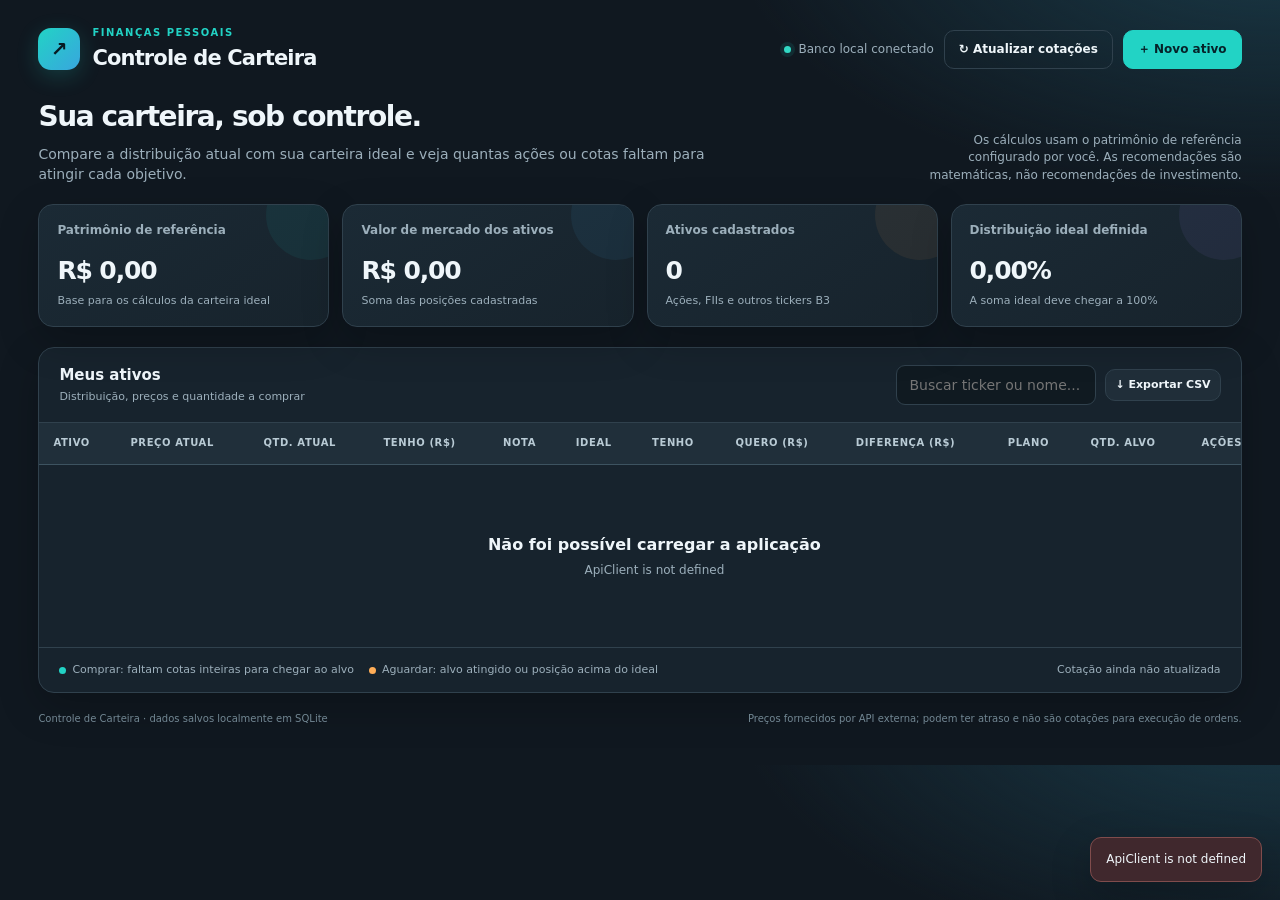
==== src/InvestmentPortfolioTracker.Presentation/wwwroot/index.html @ 2155ad36 "organize the project to use src folder" ====
<!DOCTYPE html>
<html lang="pt-BR">
<head>
  <meta charset="utf-8" />
  <meta name="viewport" content="width=device-width, initial-scale=1" />
  <meta name="theme-color" content="#101820" />
  <title>Controle de Carteira</title>
  <style>
    :root{--bg:#101820;--panel:#18242e;--panel2:#202e39;--line:#30414d;--text:#eff6fa;--muted:#9cafbb;--teal:#22d3c5;--blue:#48b9e8;--orange:#ffad57;--red:#ff7777;--green:#32d9c4;--shadow:0 14px 40px rgba(0,0,0,.22)}
    *{box-sizing:border-box}body{margin:0;background:radial-gradient(1000px 500px at 100% -10%,#1a3b49 0%,transparent 55%),var(--bg);color:var(--text);font:14px/1.45 Inter,ui-sans-serif,system-ui,-apple-system,"Segoe UI",sans-serif}
    button,input,select,textarea{font:inherit}button{cursor:pointer}button:focus-visible,input:focus-visible,select:focus-visible,textarea:focus-visible{outline:2px solid var(--teal);outline-offset:2px}
    .shell{max-width:1600px;margin:auto;padding:26px clamp(16px,3vw,42px) 38px}.topline{display:flex;align-items:center;justify-content:space-between;gap:20px;margin-bottom:24px}.brand{display:flex;align-items:center;gap:12px}.logo{width:42px;height:42px;border-radius:13px;display:grid;place-items:center;background:linear-gradient(135deg,var(--teal),#38a6de);color:#071b22;font-size:20px;font-weight:900;box-shadow:0 6px 22px #22d3c533}.eyebrow{color:var(--teal);text-transform:uppercase;letter-spacing:.15em;font-size:10px;font-weight:800}.brand h1{margin:2px 0 0;font-size:21px;letter-spacing:-.04em}.top-actions{display:flex;align-items:center;gap:10px}.status{display:flex;align-items:center;gap:7px;color:var(--muted);font-size:12px}.dot{width:7px;height:7px;border-radius:50%;background:var(--green);box-shadow:0 0 0 4px #22d3c51b}.btn{border:1px solid var(--line);background:var(--panel2);color:var(--text);padding:10px 14px;border-radius:10px;font-weight:700;font-size:12px;transition:.18s}.btn:hover{transform:translateY(-1px);border-color:#557382}.btn.primary{background:var(--teal);color:#062229;border-color:var(--teal)}.btn.ghost{background:transparent}.btn.danger{color:#ff9b9b;border-color:#6b373b;background:#3a2328}.btn.small{padding:7px 9px;font-size:11px}
    .intro{display:flex;align-items:flex-end;justify-content:space-between;gap:20px;margin:0 0 20px}.intro h2{margin:0;font-size:28px;letter-spacing:-.05em}.intro p{margin:6px 0 0;color:var(--muted);max-width:680px}.intro-side{color:var(--muted);font-size:12px;text-align:right;max-width:340px}
    .metrics{display:grid;grid-template-columns:repeat(4,minmax(0,1fr));gap:13px;margin-bottom:20px}.metric{position:relative;overflow:hidden;background:linear-gradient(145deg,#1b2a35,#17232c);border:1px solid var(--line);border-radius:15px;padding:17px 18px;min-height:116px;box-shadow:var(--shadow)}.metric:after{content:"";position:absolute;width:90px;height:90px;border-radius:50%;right:-28px;top:-35px;background:var(--accent,#22d3c5);opacity:.07}.metric-label{color:var(--muted);font-size:12px;font-weight:600}.metric-value{font-size:25px;letter-spacing:-.045em;font-weight:800;margin-top:13px;font-variant-numeric:tabular-nums}.metric-foot{font-size:11px;color:var(--muted);margin-top:4px}.metric.teal{--accent:var(--teal)}.metric.blue{--accent:var(--blue)}.metric.orange{--accent:var(--orange)}.metric.purple{--accent:#a48aff}
    .panel{border:1px solid var(--line);border-radius:16px;background:rgba(24,36,46,.92);overflow:hidden;box-shadow:var(--shadow)}.panel-head{display:flex;justify-content:space-between;align-items:center;gap:16px;padding:17px 20px;border-bottom:1px solid var(--line)}.panel-title{font-weight:800;font-size:15px}.panel-sub{color:var(--muted);font-size:11px;margin-top:3px}.panel-actions{display:flex;gap:9px;align-items:center;flex-wrap:wrap}.search{background:#101a21;border:1px solid var(--line);border-radius:9px;color:var(--text);padding:9px 12px;min-width:190px}.table-wrap{overflow:auto;max-width:100%}table{border-collapse:separate;border-spacing:0;width:100%;min-width:1230px;font-size:12px}thead th{position:sticky;top:0;z-index:1;text-align:left;padding:13px 14px;background:#202f3a;color:#b9cbd5;white-space:nowrap;font-size:10px;text-transform:uppercase;letter-spacing:.06em;border-bottom:1px solid #3d5360}tbody td{padding:14px;border-bottom:1px solid #293a45;white-space:nowrap;vertical-align:middle;font-variant-numeric:tabular-nums}tbody tr:hover{background:#1d2c37}tbody tr:last-child td{border-bottom:0}.ticker{font-weight:900;font-size:13px;letter-spacing:.02em}.asset-name{color:var(--muted);font-size:10px;margin-top:3px;max-width:150px;overflow:hidden;text-overflow:ellipsis}.number{font-weight:700}.muted{color:var(--muted)}.positive{color:var(--teal);font-weight:800}.negative{color:var(--orange);font-weight:800}.neutral{color:var(--muted)}.pill{display:inline-flex;align-items:center;gap:5px;padding:5px 8px;border-radius:7px;font-size:10px;font-weight:800}.pill.buy{color:var(--teal);background:#0d4b4b66;border:1px solid #19665e}.pill.wait{color:#ffbe73;background:#5a3c1d55;border:1px solid #73522b}.rating{display:inline-grid;place-items:center;min-width:28px;height:26px;padding:0 6px;border-radius:8px;background:#293c49;border:1px solid #405562;font-weight:800}.notes-cell{max-width:160px;overflow:hidden;text-overflow:ellipsis;color:#b4c6d0}.row-actions{display:flex;gap:6px}.icon-btn{border:1px solid #344752;color:#ccdae2;background:#24343f;border-radius:7px;width:29px;height:29px;font-size:13px}.icon-btn:hover{border-color:var(--teal);color:var(--teal)}.empty{padding:54px 20px;text-align:center;color:var(--muted)}.empty strong{display:block;color:var(--text);font-size:16px;margin-bottom:6px}.table-foot{display:flex;align-items:center;justify-content:space-between;gap:16px;flex-wrap:wrap;padding:14px 20px;border-top:1px solid var(--line);color:var(--muted);font-size:11px}.legend{display:flex;gap:15px;flex-wrap:wrap}.legend span{display:inline-flex;align-items:center;gap:6px}.legend i{width:7px;height:7px;border-radius:50%;display:inline-block}.input{width:100%;background:#101a21;border:1px solid #3a4e5b;border-radius:9px;padding:10px 11px;color:var(--text);min-width:0}.input::placeholder{color:#708590}input[type=number]{font-variant-numeric:tabular-nums}.quote-warning{display:none;margin-top:15px;padding:12px 15px;border:1px solid #70542f;background:#3c3021;border-radius:10px;color:#ffce91;font-size:12px}.quote-warning.show{display:block}
    dialog{border:1px solid #3b5360;border-radius:17px;background:#182630;color:var(--text);padding:0;width:min(580px,calc(100% - 28px));max-height:90vh;overflow:auto;box-shadow:0 30px 100px #0009}dialog::backdrop{background:#040a0ed9;backdrop-filter:blur(4px)}.dialog-head{padding:20px 22px;border-bottom:1px solid var(--line);display:flex;align-items:flex-start;justify-content:space-between;gap:16px}.dialog-head h3{margin:0;font-size:19px}.dialog-head p{margin:5px 0 0;color:var(--muted);font-size:12px}.close{width:30px;height:30px;border-radius:8px;border:1px solid var(--line);background:transparent;color:var(--muted);font-size:19px}.form-body{padding:20px 22px}.form-grid{display:grid;grid-template-columns:1fr 1fr;gap:14px}.form-field.full{grid-column:1 / -1}.form-field label{display:block;color:#c2d2db;font-size:11px;font-weight:700;margin:0 0 6px}.form-field .help{display:block;color:var(--muted);font-size:10px;margin-top:5px}.dialog-foot{display:flex;justify-content:flex-end;gap:9px;padding:15px 22px;border-top:1px solid var(--line)}.checkbox-row{display:flex;gap:9px;align-items:center;font-size:11px;color:var(--muted);margin-top:12px}.checkbox-row input{accent-color:var(--teal)}.toast-area{position:fixed;right:18px;bottom:18px;z-index:20;display:flex;flex-direction:column;gap:8px;max-width:min(420px,calc(100vw - 36px))}.toast{padding:13px 15px;border:1px solid #426170;background:#1c303b;border-radius:11px;box-shadow:var(--shadow);font-size:12px;animation:appear .18s ease}.toast.error{border-color:#804c4c;background:#40282d}.toast.success{border-color:#24746d;background:#163d3a}@keyframes appear{from{transform:translateY(7px);opacity:0}to{transform:translateY(0);opacity:1}}.spinner{display:inline-block;width:12px;height:12px;vertical-align:-2px;border:2px solid currentColor;border-right-color:transparent;border-radius:50%;animation:spin .7s linear infinite}@keyframes spin{to{transform:rotate(360deg)}}.footer{display:flex;justify-content:space-between;gap:14px;margin-top:19px;color:#728793;font-size:10px;flex-wrap:wrap}
    @media(max-width:1000px){.metrics{grid-template-columns:repeat(2,minmax(0,1fr))}.intro{align-items:flex-start;flex-direction:column}.intro-side{text-align:left}.topline{align-items:flex-start}.status{display:none}}
    @media(max-width:600px){.shell{padding:17px 12px 28px}.topline{margin-bottom:20px}.brand h1{font-size:18px}.top-actions .btn{padding:9px 10px}.intro h2{font-size:24px}.metrics{gap:9px}.metric{padding:13px;min-height:105px}.metric-value{font-size:20px}.metric-label{font-size:11px}.metric-foot{font-size:10px}.panel-head{align-items:flex-start;flex-direction:column;padding:15px}.panel-actions{width:100%}.search{flex:1;min-width:130px}.settings-form{width:100%}.field-inline{flex:1}.field-inline input{width:100%}.form-grid{grid-template-columns:1fr}.form-field.full{grid-column:auto}.form-body{padding:17px}.dialog-head,.dialog-foot{padding:16px 17px}}
  </style>
</head>
<body>
  <main class="shell">
    <header class="topline">
      <div class="brand"><div class="logo">↗</div><div><div class="eyebrow">Finanças pessoais</div><h1>Controle de Carteira</h1></div></div>
      <div class="top-actions"><div class="status"><span class="dot"></span><span id="dbStatus">Banco local conectado</span></div><button class="btn ghost" id="refreshBtn" type="button">↻ Atualizar cotações</button><button class="btn primary" id="addBtn" type="button">＋ Novo ativo</button></div>
    </header>

    <section class="intro">
      <div><h2>Sua carteira, sob controle.</h2><p>Compare a distribuição atual com sua carteira ideal e veja quantas ações ou cotas faltam para atingir cada objetivo.</p></div>
      <div class="intro-side">Os cálculos usam o patrimônio de referência configurado por você. As recomendações são matemáticas, não recomendações de investimento.</div>
    </section>

    <section class="metrics" aria-label="Resumo da carteira">
      <article class="metric teal"><div class="metric-label">Patrimônio de referência</div><div class="metric-value" id="mPatrimony">R$ 0,00</div><div class="metric-foot" id="mPatrimonyFoot">Base para os cálculos da carteira ideal</div></article>
      <article class="metric blue"><div class="metric-label">Valor de mercado dos ativos</div><div class="metric-value" id="mMarketValue">R$ 0,00</div><div class="metric-foot" id="mInvestedFoot">Soma das posições cadastradas</div></article>
      <article class="metric orange"><div class="metric-label">Ativos cadastrados</div><div class="metric-value" id="mAssetCount">0</div><div class="metric-foot">Ações, FIIs e outros tickers B3</div></article>
      <article class="metric purple"><div class="metric-label">Distribuição ideal definida</div><div class="metric-value" id="mTargetTotal">0,00%</div><div class="metric-foot" id="mTargetFoot">A soma ideal deve chegar a 100%</div></article>
    </section>

    <section class="panel">
      <div class="panel-head">
        <div><div class="panel-title">Meus ativos</div><div class="panel-sub" id="tableSub">Distribuição, preços e quantidade a comprar</div></div>
        <div class="panel-actions"><input class="search" id="searchInput" placeholder="Buscar ticker ou nome..." aria-label="Buscar ativo"/><button class="btn small" id="exportBtn" type="button">↓ Exportar CSV</button></div>
      </div>
      <div class="table-wrap">
        <table>
          <thead><tr><th>Ativo</th><th>Preço atual</th><th>Qtd. atual</th><th>Tenho (R$)</th><th>Nota</th><th>Ideal</th><th>Tenho</th><th>Quero (R$)</th><th>Diferença (R$)</th><th>Plano</th><th>Qtd. alvo</th><th>Ações</th></tr></thead>
          <tbody id="assetRows"><tr><td colspan="12"><div class="empty"><strong>Carregando carteira…</strong></div></td></tr></tbody>
        </table>
      </div>
      <div class="table-foot"><div class="legend"><span><i style="background:var(--teal)"></i>Comprar: faltam cotas inteiras para chegar ao alvo</span><span><i style="background:var(--orange)"></i>Aguardar: alvo atingido ou posição acima do ideal</span></div><div id="lastUpdated">Cotação ainda não atualizada</div></div>
    </section>

    <div id="quoteWarning" class="quote-warning"></div>

    <portfolio-settings id="portfolioSettings"></portfolio-settings>

    <footer class="footer"><span>Controle de Carteira · dados salvos localmente em SQLite</span><span>Preços fornecidos por API externa; podem ter atraso e não são cotações para execução de ordens.</span></footer>
  </main>

  <dialog id="assetDialog">
    <form id="assetForm">
      <div class="dialog-head"><div><h3 id="dialogTitle">Cadastrar ativo</h3><p>Informe a posição atual e o percentual desejado na carteira.</p></div><button class="close" type="button" id="closeDialog" aria-label="Fechar">×</button></div>
      <div class="form-body">
        <input type="hidden" id="assetId" />
        <div class="form-grid">
          <div class="form-field"><label for="tickerInput">Ticker *</label><input class="input" id="tickerInput" maxlength="15" placeholder="Ex.: ABEV3 ou HGLG11" required pattern="[A-Za-z0-9.\-]{1,15}" /><span class="help">Use o código negociado na B3, sem sufixo .SA.</span></div>
          <div class="form-field"><label for="nameInput">Nome / descrição</label><input class="input" id="nameInput" maxlength="100" placeholder="Ex.: Ambev ou FII logístico" /></div>
          <div class="form-field"><label for="quantityInput">Quantidade atual *</label><input class="input" type="number" id="quantityInput" min="0" step="1" value="0" required /></div>
          <div class="form-field"><label for="targetInput">Carteira ideal (%) *</label><input class="input" type="number" id="targetInput" min="0" max="100" step="0.01" value="0" required /><span class="help">Percentual do patrimônio de referência destinado a este ativo.</span></div>
          <div class="form-field"><label for="ratingInput">Nota pessoal (1 a 10)</label><input class="input" type="number" id="ratingInput" min="1" max="10" step="1" placeholder="Opcional" /></div>
          <div class="form-field full"><label for="notesInput">Anotações</label><textarea class="input" id="notesInput" rows="3" maxlength="2000" placeholder="Tese de investimento, riscos, preço de entrada, lembretes…"></textarea></div>
        </div>
      </div>
      <div class="dialog-foot"><button class="btn" id="cancelDialog" type="button">Cancelar</button><button class="btn primary" id="saveAssetBtn" type="submit">Salvar ativo</button></div>
    </form>
  </dialog>

  <div class="toast-area" id="toastArea" aria-live="polite"></div>

  <script src="/config/api-endpoints.js?v=2"></script>
  <script src="/services/api-client.js?v=2"></script>
  <script src="/components/portfolio/portfolio-settings.js?v=1"></script>
  <script>
    const $ = (id) => document.getElementById(id);
    const money = new Intl.NumberFormat('pt-BR', { style: 'currency', currency: 'BRL' });
    const pct = new Intl.NumberFormat('pt-BR', { minimumFractionDigits: 2, maximumFractionDigits: 2 });
    let portfolio = null;
    let settings = { patrimony: 0, hasApiToken: false };
    let quoteInProgress = false;

    function escapeHtml(value) {
      return String(value ?? '').replace(/[&<>"']/g, (char) => ({ '&':'&amp;', '<':'&lt;', '>':'&gt;', '"':'&quot;', "'":'&#39;' }[char]));
    }
    function fmtMoney(value) { return money.format(Number(value || 0)); }
    function fmtPct(value) { return `${pct.format(Number(value || 0))}%`; }
    function toast(message, type = 'success', duration = 4200) {
      const node = document.createElement('div'); node.className = `toast ${type}`; node.textContent = message; $('toastArea').appendChild(node);
      setTimeout(() => node.remove(), duration);
    }
    function showQuoteWarning(message = '') { const box = $('quoteWarning'); box.textContent = message; box.classList.toggle('show', Boolean(message)); }
    function formatDate(value) {
      if (!value) return '';
      const date = new Date(value);
      if (Number.isNaN(date.getTime())) return '';
      return date.toLocaleString('pt-BR', { dateStyle: 'short', timeStyle: 'short' });
    }

    async function loadData() {
      await $('portfolioSettings').ready;
      const [p, s] = await Promise.all([ApiClient.getPortfolio(), ApiClient.getSettings()]);
      portfolio = p; settings = s;
      render();
      $('portfolioSettings').setSettings(settings);
    }
    function render() {
      if (!portfolio) return;
      $('mPatrimony').textContent = fmtMoney(portfolio.patrimony);
      $('mPatrimonyFoot').textContent = Number(portfolio.configuredPatrimony) > 0 ? 'Valor informado por você' : 'Usando a soma das posições até definir um valor';
      $('mMarketValue').textContent = fmtMoney(portfolio.totalMarketValue);
      $('mInvestedFoot').textContent = `${fmtPct(portfolio.investedPercent)} do patrimônio de referência`;
      $('mAssetCount').textContent = portfolio.assetCount;
      $('mTargetTotal').textContent = fmtPct(portfolio.targetPercentTotal);
      const targetDiff = Number(portfolio.targetPercentTotal) - 100;
      $('mTargetFoot').textContent = Math.abs(targetDiff) < .005 ? 'Distribuição ideal totalizada em 100%' : targetDiff < 0 ? `Faltam ${fmtPct(Math.abs(targetDiff))} para completar 100%` : `Excede o total em ${fmtPct(targetDiff)}`;
      $('mTargetFoot').style.color = Math.abs(targetDiff) < .005 ? 'var(--teal)' : 'var(--orange)';
      $('tableSub').textContent = `${portfolio.assetCount} ativo(s) · os percentuais são calculados sobre o patrimônio de referência`;
      const assets = portfolio.assets.filter(a => `${a.ticker} ${a.name} ${a.notes}`.toLowerCase().includes($('searchInput').value.toLowerCase().trim()));
      const tbody = $('assetRows');
      if (!assets.length) {
        tbody.innerHTML = `<tr><td colspan="12"><div class="empty"><strong>${portfolio.assets.length ? 'Nenhum resultado' : 'Sua carteira ainda está vazia'}</strong>${portfolio.assets.length ? 'Tente outro ticker ou descrição.' : 'Cadastre seu primeiro ativo para começar a calcular os alvos.'}${portfolio.assets.length ? '' : '<br><br><button class="btn primary" onclick="openAddDialog()">＋ Cadastrar primeiro ativo</button>'}</div></td></tr>`;
      } else {
        tbody.innerHTML = assets.map(a => {
          const qty = Number(a.quantityToTarget || 0);
          const actionClass = qty > 0 ? 'buy' : 'wait';
          const diffClass = Number(a.difference) > 0.005 ? 'positive' : Number(a.difference) < -0.005 ? 'negative' : 'neutral';
          const note = a.notes ? escapeHtml(a.notes) : '—';
          const updated = a.priceUpdatedAt ? `Atualizado em ${formatDate(a.priceUpdatedAt)}` : 'Sem cotação; atualize os preços';
          return `<tr>
            <td><div class="ticker">${escapeHtml(a.ticker)}</div><div class="asset-name" title="${escapeHtml(a.name)}">${escapeHtml(a.name || 'Sem descrição')}</div></td>
            <td title="${escapeHtml(updated)}" class="number">${fmtMoney(a.currentPrice)}<div class="asset-name">${a.priceUpdatedAt ? escapeHtml(formatDate(a.priceUpdatedAt)) : 'Sem cotação'}</div></td>
            <td>${Number(a.quantity).toLocaleString('pt-BR')}</td>
            <td class="number">${fmtMoney(a.marketValue)}</td>
            <td>${a.rating == null ? '<span class="muted">—</span>' : `<span class="rating" title="Nota pessoal">${a.rating}/10</span>`}</td>
            <td>${fmtPct(a.targetPercent)}</td>
            <td>${fmtPct(a.currentPercent)}</td>
            <td class="number">${fmtMoney(a.targetValue)}</td>
            <td class="${diffClass}">${Number(a.difference) > 0 ? '+' : ''}${fmtMoney(a.difference)}</td>
            <td><span class="pill ${actionClass}">${qty > 0 ? '↗ Comprar' : '• Aguardar'}</span></td>
            <td class="number ${qty > 0 ? 'positive' : qty < 0 ? 'negative' : ''}">${qty > 0 ? '+' : ''}${qty.toLocaleString('pt-BR')}</td>
            <td><div class="row-actions"><button class="icon-btn" title="Editar ativo" aria-label="Editar ${escapeHtml(a.ticker)}" onclick="editAsset(${a.id})">✎</button><button class="icon-btn" title="Excluir ativo" aria-label="Excluir ${escapeHtml(a.ticker)}" onclick="deleteAsset(${a.id}, '${escapeHtml(a.ticker).replace(/'/g, "\\'")}')">×</button><button class="icon-btn" title="Ver anotações" aria-label="Ver anotações ${escapeHtml(a.ticker)}" onclick="viewNotes(${a.id})">☰</button></div></td>
          </tr>`;
        }).join('');
      }
      const updatedDates = portfolio.assets.map(a => a.priceUpdatedAt).filter(Boolean).sort();
      $('lastUpdated').textContent = updatedDates.length ? `Cotação mais recente salva: ${formatDate(updatedDates[updatedDates.length - 1])}` : 'Cotações ainda não atualizadas';
    }

    function openAddDialog() {
      $('assetForm').reset(); $('assetId').value = ''; $('quantityInput').value = '0'; $('targetInput').value = '0'; $('dialogTitle').textContent = 'Cadastrar ativo'; $('saveAssetBtn').textContent = 'Salvar ativo'; $('assetDialog').showModal(); $('tickerInput').focus();
    }
    function editAsset(id) {
      const asset = portfolio?.assets.find(a => a.id === id); if (!asset) return;
      $('assetId').value = asset.id; $('tickerInput').value = asset.ticker; $('nameInput').value = asset.name || ''; $('quantityInput').value = asset.quantity; $('targetInput').value = asset.targetPercent; $('ratingInput').value = asset.rating ?? ''; $('notesInput').value = asset.notes || '';
      $('dialogTitle').textContent = `Editar ${asset.ticker}`; $('saveAssetBtn').textContent = 'Salvar alterações'; $('assetDialog').showModal(); $('tickerInput').focus();
    }
    function viewNotes(id) {
      const asset = portfolio?.assets.find(a => a.id === id); if (!asset) return;
      toast(asset.notes ? `${asset.ticker}: ${asset.notes}` : `${asset.ticker}: nenhuma anotação cadastrada.`, 'success', 6500);
    }
    async function deleteAsset(id, ticker) {
      if (!confirm(`Deseja remover ${ticker} da carteira? Esta ação não pode ser desfeita.`)) return;
      try { await ApiClient.deleteAsset(id); await loadData(); toast(`${ticker} removido da carteira.`); }
      catch (error) { toast(error.message, 'error'); }
    }
    function numberOrNull(value) { return value.trim() === '' ? null : Number(value); }

    $('addBtn').addEventListener('click', openAddDialog);
    $('closeDialog').addEventListener('click', () => $('assetDialog').close());
    $('cancelDialog').addEventListener('click', () => $('assetDialog').close());
    $('searchInput').addEventListener('input', render);
    $('assetForm').addEventListener('submit', async (event) => {
      event.preventDefault();
      const id = $('assetId').value;
      const body = {
        ticker: $('tickerInput').value.trim().toUpperCase(), name: $('nameInput').value.trim(),
        quantity: Number($('quantityInput').value), targetPercent: Number($('targetInput').value),
        rating: numberOrNull($('ratingInput').value), notes: $('notesInput').value.trim()
      };
      if (!Number.isInteger(body.quantity) || body.quantity < 0) { toast('A quantidade deve ser um número inteiro igual ou maior que zero.', 'error'); return; }
      const submit = $('saveAssetBtn'); submit.disabled = true; submit.textContent = 'Salvando…';
      try {
        if (id) await ApiClient.updateAsset(id, body);
        else await ApiClient.createAsset(body);
        $('assetDialog').close(); await loadData(); toast(id ? 'Ativo atualizado com sucesso.' : 'Ativo cadastrado com sucesso.');
      } catch (error) { toast(error.message, 'error'); }
      finally { submit.disabled = false; submit.textContent = id ? 'Salvar alterações' : 'Salvar ativo'; }
    });
    $('portfolioSettings').addEventListener('portfolio-settings-save', async (event) => {
      const component = $('portfolioSettings');
      component.setSaving(true);
      try { await ApiClient.saveSettings(event.detail); await loadData(); toast('Configurações salvas.'); }
      catch (error) { toast(error.message, 'error'); }
      finally { component.setSaving(false); }
    });
    $('refreshBtn').addEventListener('click', () => refreshQuotes(false));

    async function refreshQuotes(silent) {
      if (quoteInProgress) return;
      quoteInProgress = true; const button = $('refreshBtn'); const oldText = button.innerHTML; button.disabled = true; button.innerHTML = '<span class="spinner"></span> Atualizando…';
      try {
        const result = await ApiClient.refreshQuotes();
        await loadData();
        const failed = result.failed || [];
        showQuoteWarning(failed.length ? `Atualizadas ${result.updated} cotação(ões). Falhas: ${failed.map(f => `${f.ticker}: ${f.error}`).join(' | ')}` : '');
        if (!silent) toast(failed.length ? `${result.updated} cotação(ões) atualizadas; ${failed.length} falharam. Veja os detalhes abaixo da tabela.` : `${result.updated} cotação(ões) atualizadas.`, failed.length ? 'error' : 'success');
      } catch (error) { showQuoteWarning(error.message); if (!silent) toast(error.message, 'error'); }
      finally { button.disabled = false; button.innerHTML = oldText; quoteInProgress = false; }
    }
    $('exportBtn').addEventListener('click', () => {
      if (!portfolio?.assets.length) { toast('Cadastre pelo menos um ativo antes de exportar.', 'error'); return; }
      const headers = ['Ticker','Nome','Quantidade','Preço atual','Valor de mercado','Nota','Carteira ideal (%)','Carteira atual (%)','Alvo (R$)','Diferença (R$)','Quantidade para alvo','Plano','Anotações'];
      const rows = portfolio.assets.map(a => [a.ticker,a.name,a.quantity,a.currentPrice,a.marketValue,a.rating ?? '',a.targetPercent,a.currentPercent,a.targetValue,a.difference,a.quantityToTarget,a.recommendation,a.notes]);
      const csv = [headers, ...rows].map(row => row.map(value => `"${String(value ?? '').replace(/"/g, '""')}"`).join(';')).join('\r\n');
      const blob = new Blob(['\uFEFF' + csv], { type: 'text/csv;charset=utf-8;' }); const url = URL.createObjectURL(blob); const a = document.createElement('a'); a.href = url; a.download = 'carteira-investimentos.csv'; a.click(); URL.revokeObjectURL(url);
    });
    window.openAddDialog = openAddDialog; window.editAsset = editAsset; window.deleteAsset = deleteAsset; window.viewNotes = viewNotes;

    (async function init() {
      try { await loadData(); $('dbStatus').textContent = 'Banco SQLite conectado'; if (settings.hasApiToken) refreshQuotes(true); }
      catch (error) { $('assetRows').innerHTML = `<tr><td colspan="12"><div class="empty"><strong>Não foi possível carregar a aplicação</strong>${escapeHtml(error.message)}</div></td></tr>`; toast(error.message, 'error'); }
    })();
  </script>
</body>
</html>
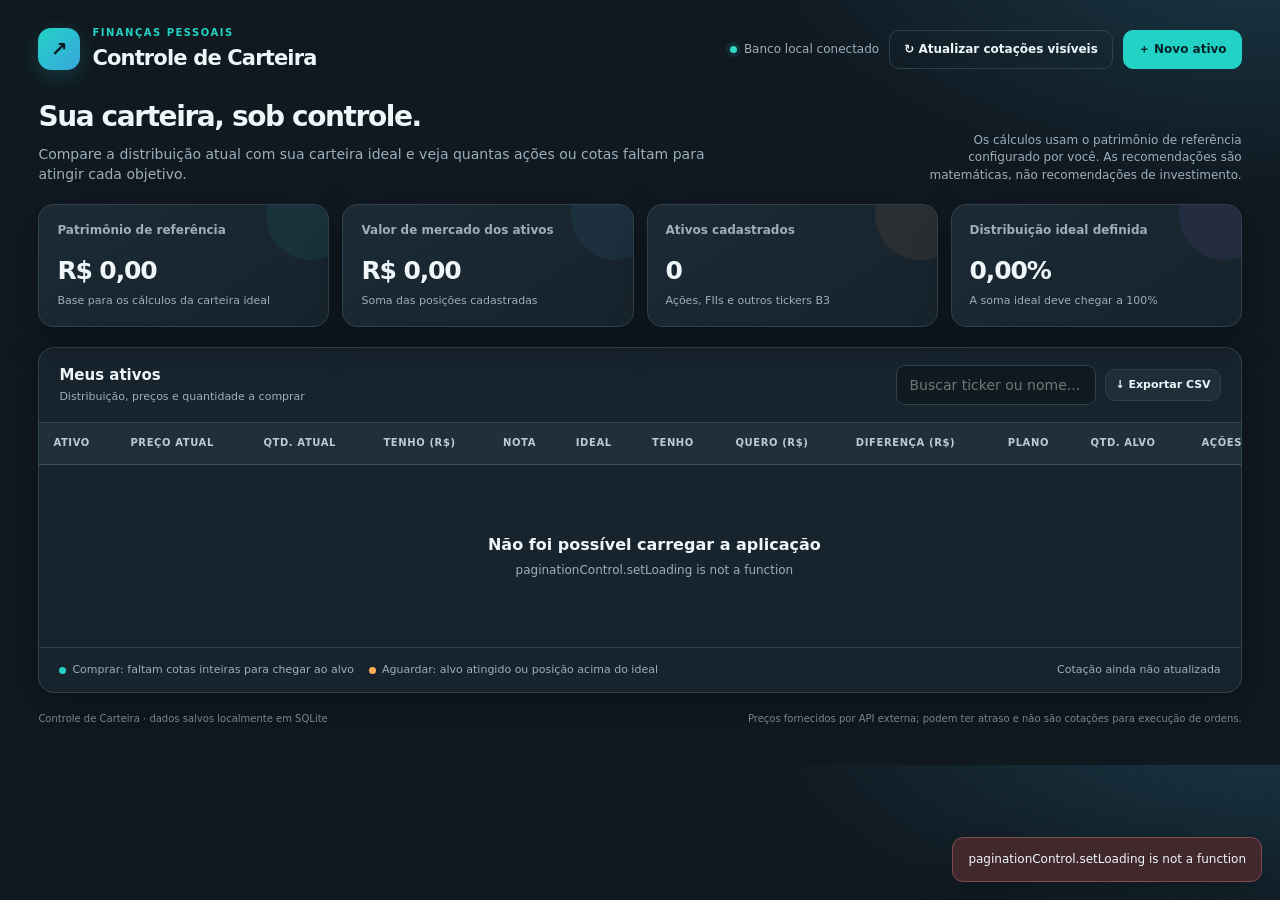
==== commit d644c869: "include paginations and components" ====
--- a/src/InvestmentPortfolioTracker.Presentation/wwwroot/index.html
+++ b/src/InvestmentPortfolioTracker.Presentation/wwwroot/index.html
@@ -22,7 +22,7 @@
   <main class="shell">
     <header class="topline">
       <div class="brand"><div class="logo">↗</div><div><div class="eyebrow">Finanças pessoais</div><h1>Controle de Carteira</h1></div></div>
-      <div class="top-actions"><div class="status"><span class="dot"></span><span id="dbStatus">Banco local conectado</span></div><button class="btn ghost" id="refreshBtn" type="button">↻ Atualizar cotações</button><button class="btn primary" id="addBtn" type="button">＋ Novo ativo</button></div>
+      <div class="top-actions"><div class="status"><span class="dot"></span><span id="dbStatus">Banco local conectado</span></div><button class="btn ghost" id="refreshBtn" type="button" title="Atualiza somente os ativos exibidos nesta página">↻ Atualizar cotações visíveis</button><button class="btn primary" id="addBtn" type="button">＋ Novo ativo</button></div>
     </header>
 
     <section class="intro">
@@ -49,6 +49,7 @@
         </table>
       </div>
       <div class="table-foot"><div class="legend"><span><i style="background:var(--teal)"></i>Comprar: faltam cotas inteiras para chegar ao alvo</span><span><i style="background:var(--orange)"></i>Aguardar: alvo atingido ou posição acima do ideal</span></div><div id="lastUpdated">Cotação ainda não atualizada</div></div>
+      <pagination-control id="portfolioPagination"></pagination-control>
     </section>
 
     <div id="quoteWarning" class="quote-warning"></div>
@@ -79,7 +80,8 @@
   <div class="toast-area" id="toastArea" aria-live="polite"></div>
 
   <script src="/config/api-endpoints.js?v=2"></script>
-  <script src="/services/api-client.js?v=2"></script>
+  <script src="/services/api-client.js?v=4"></script>
+  <script src="/components/pagination-control/pagination-control.js?v=1"></script>
   <script src="/components/portfolio/portfolio-settings.js?v=1"></script>
   <script>
     const $ = (id) => document.getElementById(id);
@@ -88,6 +90,11 @@
     let portfolio = null;
     let settings = { patrimony: 0, hasApiToken: false };
     let quoteInProgress = false;
+    let pageNumber = 1;
+    let pageSize = 10;
+    let searchTerm = '';
+    let portfolioLoadSequence = 0;
+    let searchDebounce;
 
     function escapeHtml(value) {
       return String(value ?? '').replace(/[&<>"']/g, (char) => ({ '&':'&amp;', '<':'&lt;', '>':'&gt;', '"':'&quot;', "'":'&#39;' }[char]));
@@ -107,11 +114,33 @@
     }
 
     async function loadData() {
-      await $('portfolioSettings').ready;
-      const [p, s] = await Promise.all([ApiClient.getPortfolio(), ApiClient.getSettings()]);
-      portfolio = p; settings = s;
-      render();
-      $('portfolioSettings').setSettings(settings);
+      const loadSequence = ++portfolioLoadSequence;
+      const paginationControl = $('portfolioPagination');
+      paginationControl.setLoading(true);
+      try {
+        await Promise.all([$('portfolioSettings').ready, paginationControl.ready]);
+        let [p, s] = await Promise.all([
+          ApiClient.getPortfolio(pageNumber, pageSize, searchTerm),
+          ApiClient.getSettings()
+        ]);
+
+        if (loadSequence !== portfolioLoadSequence) return;
+
+        const lastValidPage = Math.max(1, p.pagination.totalPages);
+        if (pageNumber > lastValidPage) {
+          pageNumber = lastValidPage;
+          p = await ApiClient.getPortfolio(pageNumber, pageSize, searchTerm);
+        }
+
+        if (loadSequence !== portfolioLoadSequence) return;
+        portfolio = p;
+        settings = s;
+        paginationControl.setPagination(p.pagination);
+        render();
+        $('portfolioSettings').setSettings(settings);
+      } finally {
+        if (loadSequence === portfolioLoadSequence) paginationControl.setLoading(false);
+      }
     }
     function render() {
       if (!portfolio) return;
@@ -124,11 +153,17 @@
       const targetDiff = Number(portfolio.targetPercentTotal) - 100;
       $('mTargetFoot').textContent = Math.abs(targetDiff) < .005 ? 'Distribuição ideal totalizada em 100%' : targetDiff < 0 ? `Faltam ${fmtPct(Math.abs(targetDiff))} para completar 100%` : `Excede o total em ${fmtPct(targetDiff)}`;
       $('mTargetFoot').style.color = Math.abs(targetDiff) < .005 ? 'var(--teal)' : 'var(--orange)';
-      $('tableSub').textContent = `${portfolio.assetCount} ativo(s) · os percentuais são calculados sobre o patrimônio de referência`;
-      const assets = portfolio.assets.filter(a => `${a.ticker} ${a.name} ${a.notes}`.toLowerCase().includes($('searchInput').value.toLowerCase().trim()));
+      $('tableSub').textContent = searchTerm
+        ? `${portfolio.pagination.totalItems} resultado(s) · os percentuais são calculados sobre o patrimônio de referência`
+        : `${portfolio.assetCount} ativo(s) · os percentuais são calculados sobre o patrimônio de referência`;
+      const assets = portfolio.assets;
       const tbody = $('assetRows');
       if (!assets.length) {
-        tbody.innerHTML = `<tr><td colspan="12"><div class="empty"><strong>${portfolio.assets.length ? 'Nenhum resultado' : 'Sua carteira ainda está vazia'}</strong>${portfolio.assets.length ? 'Tente outro ticker ou descrição.' : 'Cadastre seu primeiro ativo para começar a calcular os alvos.'}${portfolio.assets.length ? '' : '<br><br><button class="btn primary" onclick="openAddDialog()">＋ Cadastrar primeiro ativo</button>'}</div></td></tr>`;
+        const hasAssets = portfolio.assetCount > 0;
+        const hasSearch = Boolean(searchTerm);
+        const title = hasAssets || hasSearch ? 'Nenhum resultado' : 'Sua carteira ainda está vazia';
+        const message = hasSearch ? 'Tente outro ticker ou descrição.' : 'Cadastre seu primeiro ativo para começar a calcular os alvos.';
+        tbody.innerHTML = `<tr><td colspan="12"><div class="empty"><strong>${title}</strong>${message}${hasAssets || hasSearch ? '' : '<br><br><button class="btn primary" onclick="openAddDialog()">＋ Cadastrar primeiro ativo</button>'}</div></td></tr>`;
       } else {
         tbody.innerHTML = assets.map(a => {
           const qty = Number(a.quantityToTarget || 0);
@@ -148,12 +183,13 @@
             <td class="${diffClass}">${Number(a.difference) > 0 ? '+' : ''}${fmtMoney(a.difference)}</td>
             <td><span class="pill ${actionClass}">${qty > 0 ? '↗ Comprar' : '• Aguardar'}</span></td>
             <td class="number ${qty > 0 ? 'positive' : qty < 0 ? 'negative' : ''}">${qty > 0 ? '+' : ''}${qty.toLocaleString('pt-BR')}</td>
-            <td><div class="row-actions"><button class="icon-btn" title="Editar ativo" aria-label="Editar ${escapeHtml(a.ticker)}" onclick="editAsset(${a.id})">✎</button><button class="icon-btn" title="Excluir ativo" aria-label="Excluir ${escapeHtml(a.ticker)}" onclick="deleteAsset(${a.id}, '${escapeHtml(a.ticker).replace(/'/g, "\\'")}')">×</button><button class="icon-btn" title="Ver anotações" aria-label="Ver anotações ${escapeHtml(a.ticker)}" onclick="viewNotes(${a.id})">☰</button></div></td>
+            <td><div class="row-actions"><button class="icon-btn" title="Atualizar cotação" aria-label="Atualizar cotação de ${escapeHtml(a.ticker)}" onclick="refreshAssetQuote(${a.id})">↻</button><button class="icon-btn" title="Editar ativo" aria-label="Editar ${escapeHtml(a.ticker)}" onclick="editAsset(${a.id})">✎</button><button class="icon-btn" title="Excluir ativo" aria-label="Excluir ${escapeHtml(a.ticker)}" onclick="deleteAsset(${a.id}, '${escapeHtml(a.ticker).replace(/'/g, "\\'")}')">×</button><button class="icon-btn" title="Ver anotações" aria-label="Ver anotações ${escapeHtml(a.ticker)}" onclick="viewNotes(${a.id})">☰</button></div></td>
           </tr>`;
         }).join('');
       }
-      const updatedDates = portfolio.assets.map(a => a.priceUpdatedAt).filter(Boolean).sort();
-      $('lastUpdated').textContent = updatedDates.length ? `Cotação mais recente salva: ${formatDate(updatedDates[updatedDates.length - 1])}` : 'Cotações ainda não atualizadas';
+      $('lastUpdated').textContent = portfolio.latestPriceUpdatedAt
+        ? `Cotação mais recente salva: ${formatDate(portfolio.latestPriceUpdatedAt)}`
+        : 'Cotações ainda não atualizadas';
     }
 
     function openAddDialog() {
@@ -173,12 +209,52 @@
       try { await ApiClient.deleteAsset(id); await loadData(); toast(`${ticker} removido da carteira.`); }
       catch (error) { toast(error.message, 'error'); }
     }
+    async function refreshAssetQuote(id) {
+      if (quoteInProgress) return;
+      const ticker = portfolio?.assets.find(asset => asset.id === id)?.ticker || 'ativo';
+      quoteInProgress = true;
+      try {
+        const result = await ApiClient.refreshAssetQuote(id);
+        const failure = result.failed?.[0];
+        if (failure) {
+          showQuoteWarning(`${failure.ticker}: ${failure.error}`);
+          toast(`${failure.ticker}: ${failure.error}`, 'error');
+          return;
+        }
+
+        await loadData();
+        showQuoteWarning('');
+        toast(`Cotação de ${ticker} atualizada.`);
+      } catch (error) {
+        showQuoteWarning(error.message);
+        toast(error.message, 'error');
+      } finally {
+        quoteInProgress = false;
+      }
+    }
     function numberOrNull(value) { return value.trim() === '' ? null : Number(value); }
 
     $('addBtn').addEventListener('click', openAddDialog);
+    $('portfolioPagination').addEventListener('pagination-change', async (event) => {
+      pageNumber = event.detail.pageNumber;
+      pageSize = event.detail.pageSize;
+      try {
+        await loadData();
+        await refreshQuotes(true);
+      }
+      catch (error) { toast(error.message, 'error'); }
+    });
     $('closeDialog').addEventListener('click', () => $('assetDialog').close());
     $('cancelDialog').addEventListener('click', () => $('assetDialog').close());
-    $('searchInput').addEventListener('input', render);
+    $('searchInput').addEventListener('input', () => {
+      clearTimeout(searchDebounce);
+      searchDebounce = setTimeout(async () => {
+        searchTerm = $('searchInput').value.trim();
+        pageNumber = 1;
+        try { await loadData(); }
+        catch (error) { toast(error.message, 'error'); }
+      }, 250);
+    });
     $('assetForm').addEventListener('submit', async (event) => {
       event.preventDefault();
       const id = $('assetId').value;
@@ -208,26 +284,50 @@
     async function refreshQuotes(silent) {
       if (quoteInProgress) return;
       quoteInProgress = true; const button = $('refreshBtn'); const oldText = button.innerHTML; button.disabled = true; button.innerHTML = '<span class="spinner"></span> Atualizando…';
-      try {
-        const result = await ApiClient.refreshQuotes();
+      $('portfolioPagination').setLoading(true);
+      try {
+        const result = await ApiClient.refreshQuotes(pageNumber, pageSize, searchTerm);
         await loadData();
         const failed = result.failed || [];
         showQuoteWarning(failed.length ? `Atualizadas ${result.updated} cotação(ões). Falhas: ${failed.map(f => `${f.ticker}: ${f.error}`).join(' | ')}` : '');
-        if (!silent) toast(failed.length ? `${result.updated} cotação(ões) atualizadas; ${failed.length} falharam. Veja os detalhes abaixo da tabela.` : `${result.updated} cotação(ões) atualizadas.`, failed.length ? 'error' : 'success');
+        const skipped = result.skipped || 0;
+        if (!silent) toast(failed.length
+          ? `${result.updated} cotação(ões) atualizadas; ${skipped} recentes ignoradas; ${failed.length} falharam. Veja os detalhes abaixo da tabela.`
+          : `${result.updated} cotação(ões) atualizadas; ${skipped} recentes ignoradas.`, failed.length ? 'error' : 'success');
       } catch (error) { showQuoteWarning(error.message); if (!silent) toast(error.message, 'error'); }
-      finally { button.disabled = false; button.innerHTML = oldText; quoteInProgress = false; }
-    }
-    $('exportBtn').addEventListener('click', () => {
-      if (!portfolio?.assets.length) { toast('Cadastre pelo menos um ativo antes de exportar.', 'error'); return; }
-      const headers = ['Ticker','Nome','Quantidade','Preço atual','Valor de mercado','Nota','Carteira ideal (%)','Carteira atual (%)','Alvo (R$)','Diferença (R$)','Quantidade para alvo','Plano','Anotações'];
-      const rows = portfolio.assets.map(a => [a.ticker,a.name,a.quantity,a.currentPrice,a.marketValue,a.rating ?? '',a.targetPercent,a.currentPercent,a.targetValue,a.difference,a.quantityToTarget,a.recommendation,a.notes]);
-      const csv = [headers, ...rows].map(row => row.map(value => `"${String(value ?? '').replace(/"/g, '""')}"`).join(';')).join('\r\n');
-      const blob = new Blob(['\uFEFF' + csv], { type: 'text/csv;charset=utf-8;' }); const url = URL.createObjectURL(blob); const a = document.createElement('a'); a.href = url; a.download = 'carteira-investimentos.csv'; a.click(); URL.revokeObjectURL(url);
-    });
-    window.openAddDialog = openAddDialog; window.editAsset = editAsset; window.deleteAsset = deleteAsset; window.viewNotes = viewNotes;
+      finally {
+        button.disabled = false;
+        button.innerHTML = oldText;
+        quoteInProgress = false;
+        $('portfolioPagination').setLoading(false);
+      }
+    }
+    $('exportBtn').addEventListener('click', async () => {
+      if (!portfolio?.assetCount) { toast('Cadastre pelo menos um ativo antes de exportar.', 'error'); return; }
+      const button = $('exportBtn');
+      button.disabled = true;
+      try {
+        const firstPage = await ApiClient.getPortfolio(1, 100);
+        const assets = [...firstPage.assets];
+        for (let page = 2; page <= firstPage.pagination.totalPages; page += 1) {
+          const nextPage = await ApiClient.getPortfolio(page, 100);
+          assets.push(...nextPage.assets);
+        }
+
+        const headers = ['Ticker','Nome','Quantidade','Preço atual','Valor de mercado','Nota','Carteira ideal (%)','Carteira atual (%)','Alvo (R$)','Diferença (R$)','Quantidade para alvo','Plano','Anotações'];
+        const rows = assets.map(a => [a.ticker,a.name,a.quantity,a.currentPrice,a.marketValue,a.rating ?? '',a.targetPercent,a.currentPercent,a.targetValue,a.difference,a.quantityToTarget,a.recommendation,a.notes]);
+        const csv = [headers, ...rows].map(row => row.map(value => `"${String(value ?? '').replace(/"/g, '""')}"`).join(';')).join('\r\n');
+        const blob = new Blob(['\uFEFF' + csv], { type: 'text/csv;charset=utf-8;' }); const url = URL.createObjectURL(blob); const a = document.createElement('a'); a.href = url; a.download = 'carteira-investimentos.csv'; a.click(); URL.revokeObjectURL(url);
+      } catch (error) {
+        toast(error.message, 'error');
+      } finally {
+        button.disabled = false;
+      }
+    });
+    window.openAddDialog = openAddDialog; window.editAsset = editAsset; window.deleteAsset = deleteAsset; window.viewNotes = viewNotes; window.refreshAssetQuote = refreshAssetQuote;
 
     (async function init() {
-      try { await loadData(); $('dbStatus').textContent = 'Banco SQLite conectado'; if (settings.hasApiToken) refreshQuotes(true); }
+      try { await loadData(); $('dbStatus').textContent = 'Banco SQLite conectado'; refreshQuotes(true); }
       catch (error) { $('assetRows').innerHTML = `<tr><td colspan="12"><div class="empty"><strong>Não foi possível carregar a aplicação</strong>${escapeHtml(error.message)}</div></td></tr>`; toast(error.message, 'error'); }
     })();
   </script>
